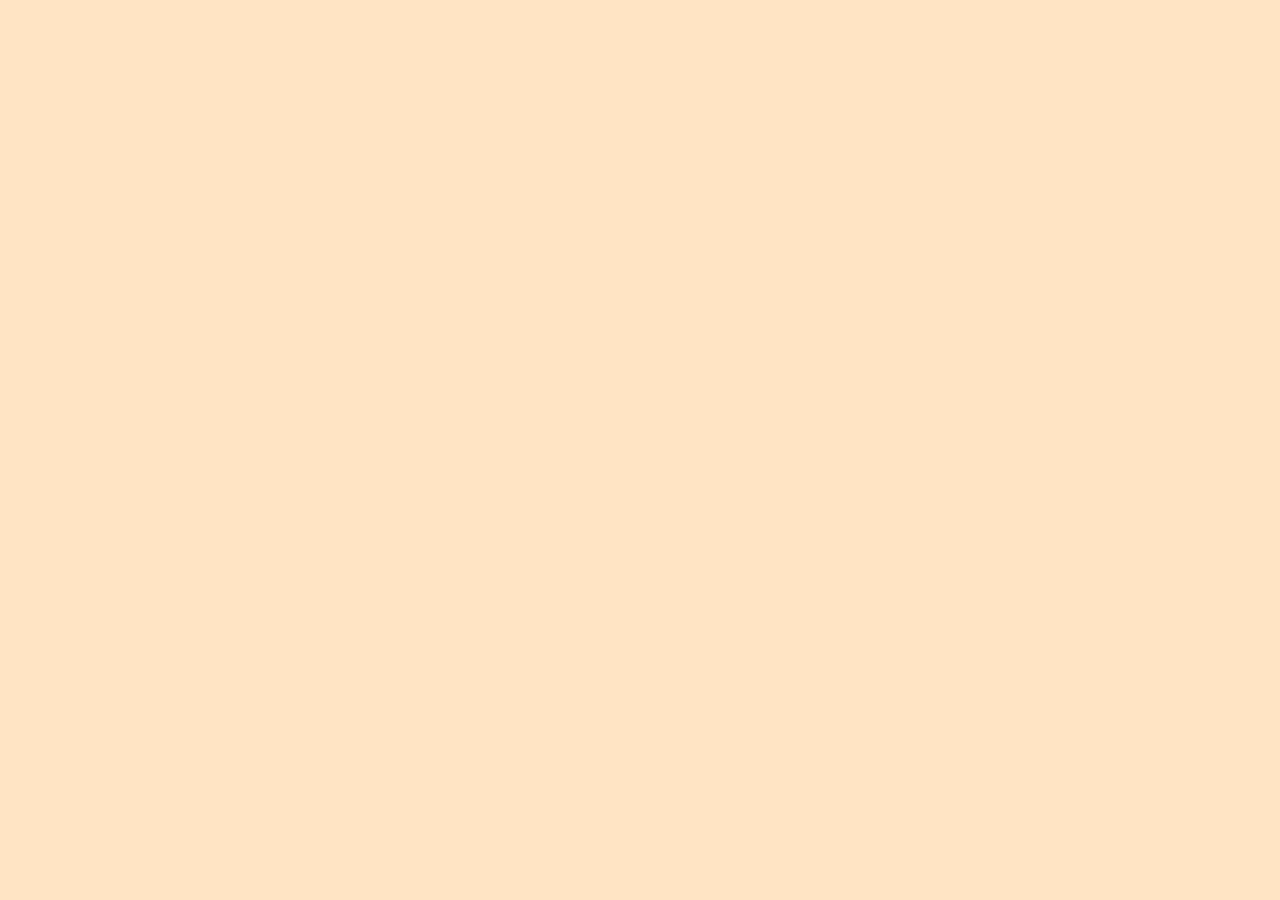
==== index.html @ c8523c14 "logo and banner" ====
<!DOCTYPE html>
<html>
<head>
    <meta charset='utf-8'>
    <meta http-equiv='X-UA-Compatible' content='IE=edge'>
    <title>Elonwea's Style and Design</title>
    <meta name='viewport' content='width=device-width, initial-scale=1'>
    <link rel='stylesheet' type='text/css' media='screen' href='index.css'>
</head>

<body>



    
    
</body>
</html>
---- index.css ----
body{
    background-color: bisque;
}

header{
    box-sizing: content-box;
    box-shadow: inset;
}
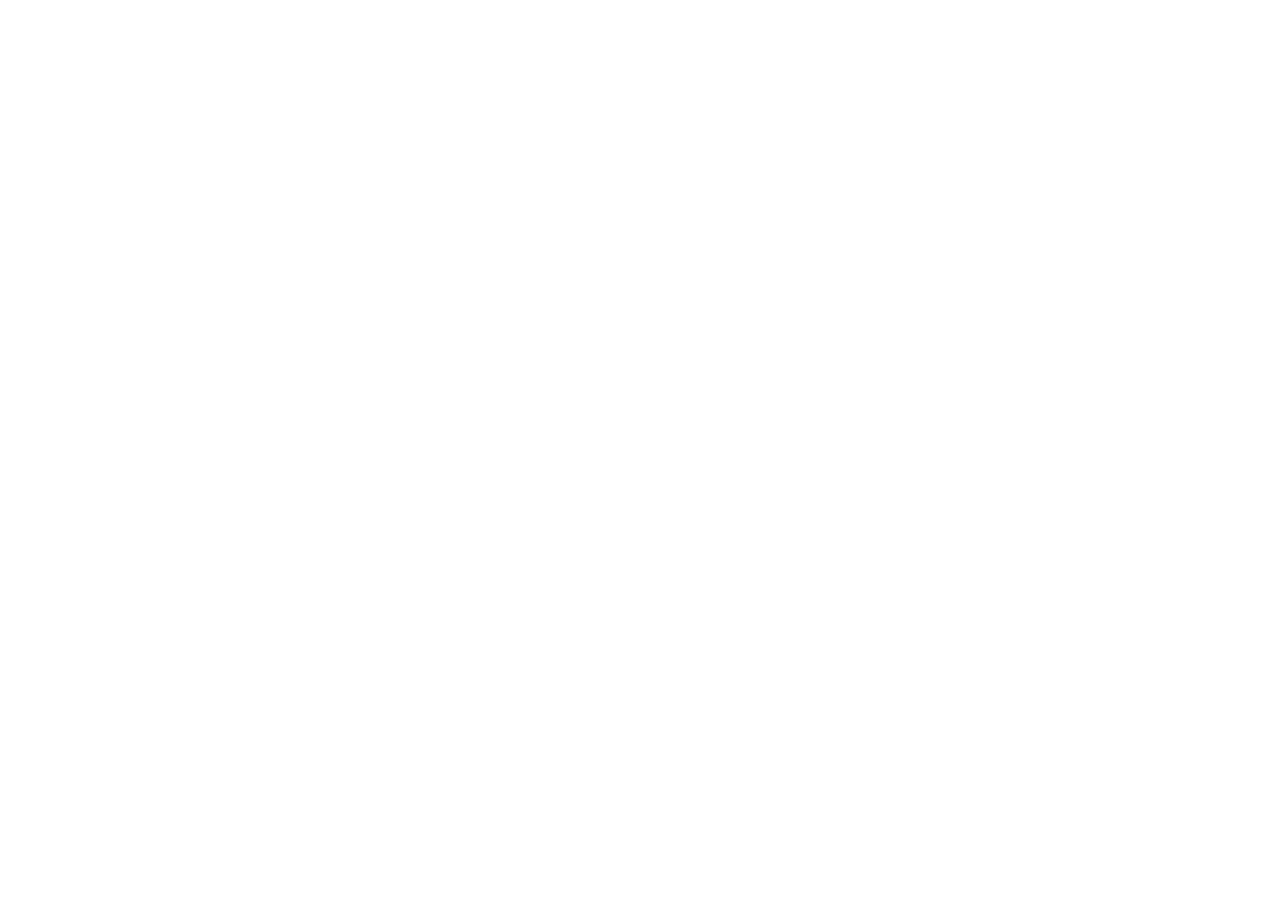
==== commit c16c3e55: "Update index.html" ====
--- a/index.html
+++ b/index.html
@@ -3,16 +3,31 @@
 <head>
     <meta charset='utf-8'>
     <meta http-equiv='X-UA-Compatible' content='IE=edge'>
-    <title>Elonwea's Style and Design</title>
+    <title>Elonwea's Designs/title>
     <meta name='viewport' content='width=device-width, initial-scale=1'>
     <link rel='stylesheet' type='text/css' media='screen' href='index.css'>
+    <script src='main.js'></script>
 </head>
+<body>
+ 
 
-<body>
+    <h1>Elonwea Designs</h1>
+    <h4>Colors, Fonts, and Styles</h4>
 
+    <div>
+        <h2>Colors</h2>
+        <p>Color is an important aspect of design. Therefore, understanding the meaning and associations that could be made with specific colors is also important. Below is a table of several colors with their common emotional association and the association that could be made when used online.</p>
 
+        <table>
+            <tr>
+                <th>Color</th>
+                <th>Common associations</th>
+                <th>Professional associations</th>
+                <th>Links to more Information</th>
+            </tr>
+        </table>
+    </div>
 
-    
     
 </body>
 </html>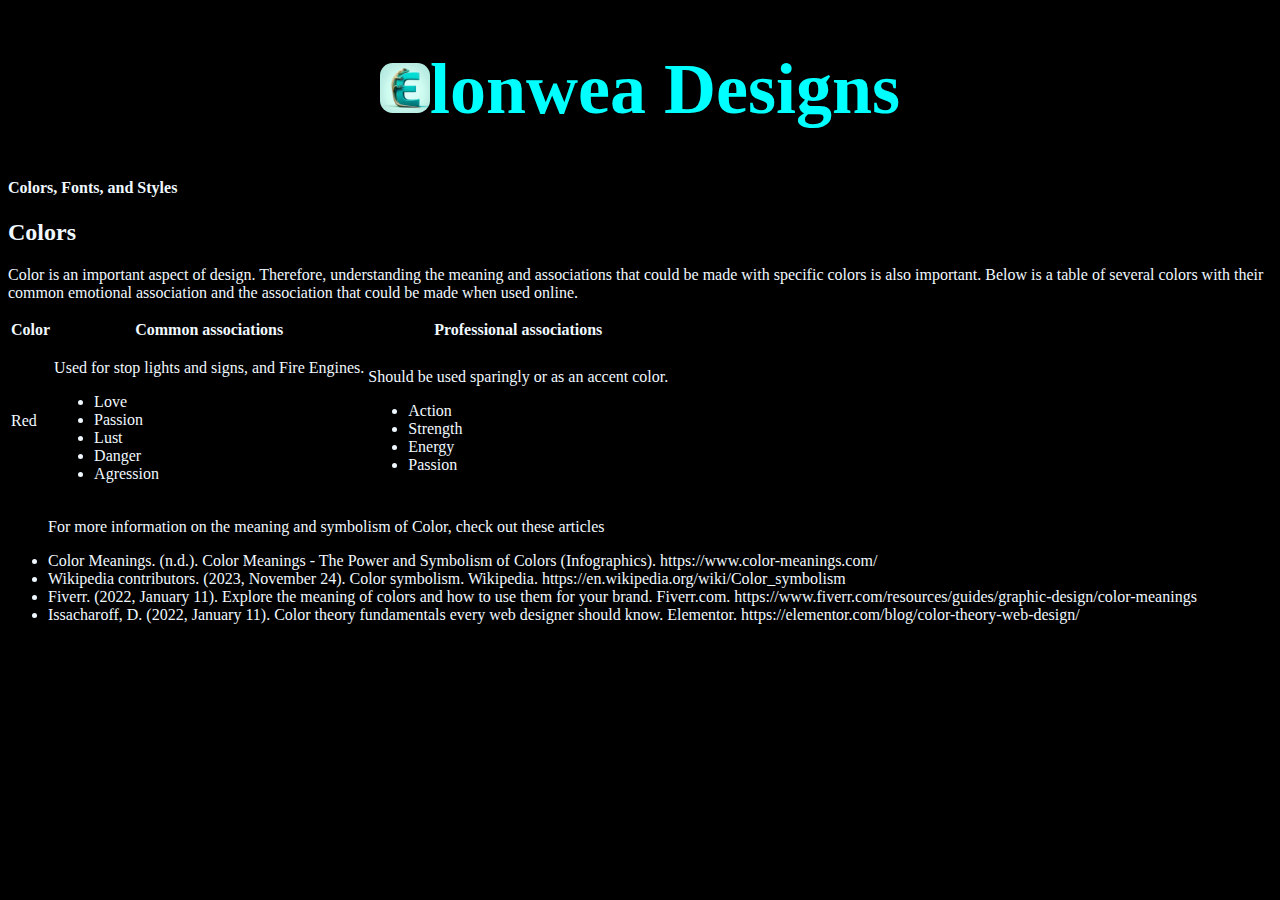
==== commit d56f2408: "created banner1" ====
--- a/index.html
+++ b/index.html
@@ -1,33 +1,71 @@
 <!DOCTYPE html>
 <html>
+
 <head>
     <meta charset='utf-8'>
     <meta http-equiv='X-UA-Compatible' content='IE=edge'>
-    <title>Elonwea's Designs/title>
-    <meta name='viewport' content='width=device-width, initial-scale=1'>
-    <link rel='stylesheet' type='text/css' media='screen' href='index.css'>
-    <script src='main.js'></script>
+    <title>Elonwea's Designs</title>
+        <meta name='viewport' content='width=device-width, initial-scale=1'>
+        <link rel='stylesheet' type='text/css' media='screen' href='index.css'>
 </head>
+
 <body>
- 
-
-    <h1>Elonwea Designs</h1>
-    <h4>Colors, Fonts, and Styles</h4>
+    <div class="banner1">
+        <h1 class="name"><img src="resources\images\logo.jpg" alt="small lizard hanging on the side of a curvy capital letter E"  width="50px" height="50px" id="logo" />lonwea Designs</h1>        
+    </div>
+<h4>Colors, Fonts, and Styles</h4>
 
     <div>
         <h2>Colors</h2>
-        <p>Color is an important aspect of design. Therefore, understanding the meaning and associations that could be made with specific colors is also important. Below is a table of several colors with their common emotional association and the association that could be made when used online.</p>
+        <p>Color is an important aspect of design. Therefore, understanding the meaning and associations that could be
+            made with specific colors is also important. Below is a table of several colors with their common emotional
+            association and the association that could be made when used online.</p>
 
         <table>
             <tr>
                 <th>Color</th>
                 <th>Common associations</th>
                 <th>Professional associations</th>
-                <th>Links to more Information</th>
             </tr>
+            <tr>
+                <td>Red</td>
+                <td>
+                    <p>Used for stop lights and signs, and Fire Engines.</p>
+                    <ul>
+                        <li>Love</li>
+                        <li>Passion</li>
+                        <li>Lust</li>
+                        <li>Danger</li>
+                        <li>Agression</li>
+                    </ul>
+                </td>
+                <td>
+                    <p>Should be used sparingly or as an accent color.</p>
+                    <ul>
+                        <li>Action</li>
+                        <li>Strength</li>
+                        <li>Energy</li>
+                        <li>Passion</li>
+                    </ul>
+                </td>
+            </tr>   
         </table>
+            <ul>
+                <p>For more information on the meaning and symbolism of Color, check out these articles</p>
+                <li>Color Meanings. (n.d.). Color Meanings - The Power and Symbolism of Colors (Infographics).
+                    https://www.color-meanings.com/</li>
+                <li>Wikipedia contributors. (2023, November 24). Color symbolism. Wikipedia.
+                    https://en.wikipedia.org/wiki/Color_symbolism</li>
+                <li>Fiverr. (2022, January 11). Explore the meaning of colors and how to use them for your brand.
+                    Fiverr.com. https://www.fiverr.com/resources/guides/graphic-design/color-meanings
+                </li>
+                <li>Issacharoff, D. (2022, January 11). Color theory fundamentals every web designer should know.
+                    Elementor. https://elementor.com/blog/color-theory-web-design/</li>
+            </ul>
+     
     </div>
 
-    
+
 </body>
+
 </html>--- a/index.css
+++ b/index.css
@@ -1,9 +1,17 @@
-body{
-    background-color: bisque;
+html {
+    background-color: black;
+    color: aliceblue;
 }
 
-header{
-    box-sizing: content-box;
-    box-shadow: inset;
+.banner1 {
+    text-align: center;
+    color: aqua;
 }
 
+.banner1 .name {
+    font-size: 72px;
+}
+
+#logo {
+    border-radius: 25%;
+}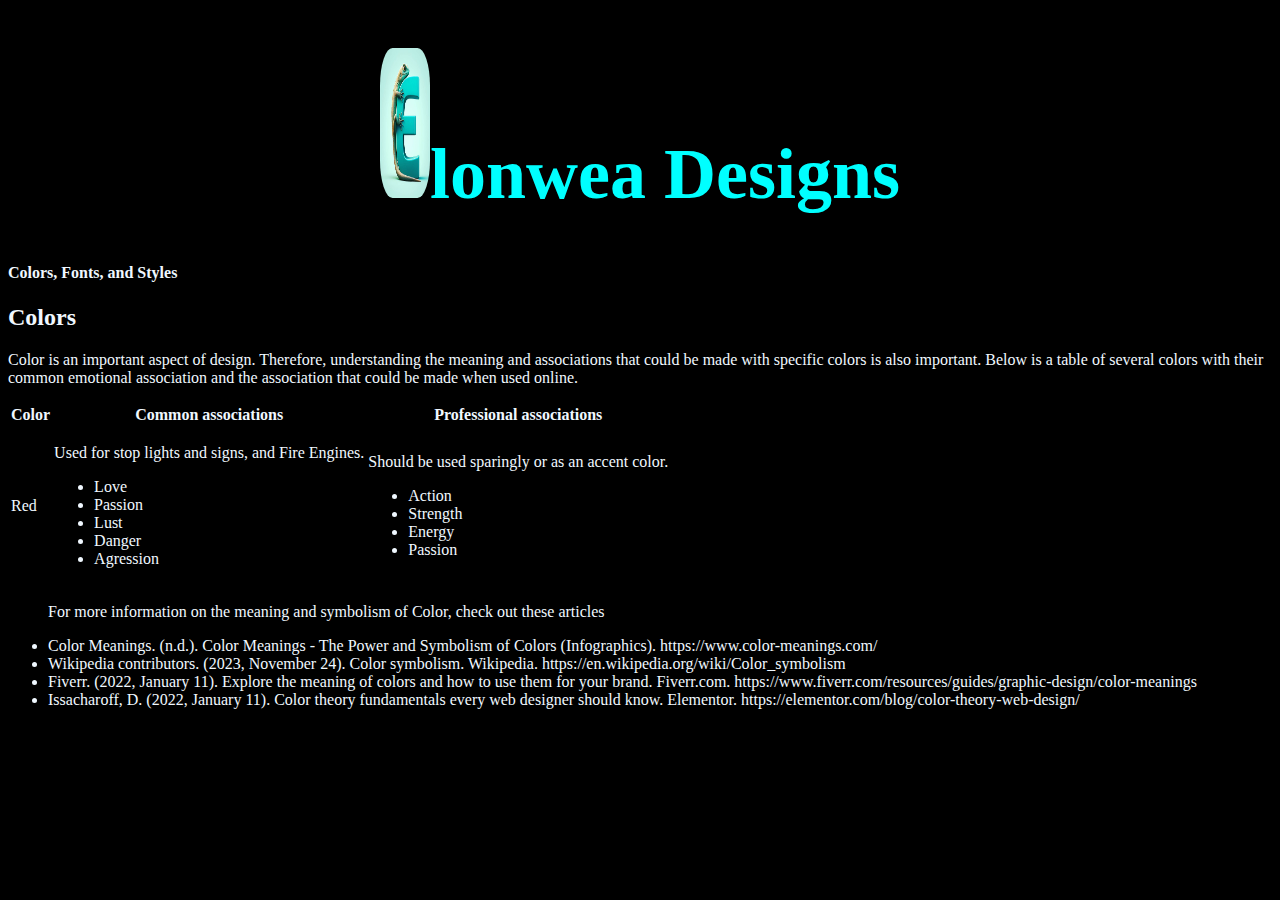
==== commit f09e61e7: "edited logo image again" ====
--- a/index.html
+++ b/index.html
@@ -11,7 +11,7 @@
 
 <body>
     <div class="banner1">
-        <h1 class="name"><img src="resources\images\logo.jpg" alt="small lizard hanging on the side of a curvy capital letter E"  width="50px" height="50px" id="logo" />lonwea Designs</h1>        
+        <h1 class="name"><img src="resources\images\logo.jpg" alt="small lizard hanging on the side of a curvy capital letter E"  width="50px" height="150px" id="logo" />lonwea Designs</h1>        
     </div>
 <h4>Colors, Fonts, and Styles</h4>
 
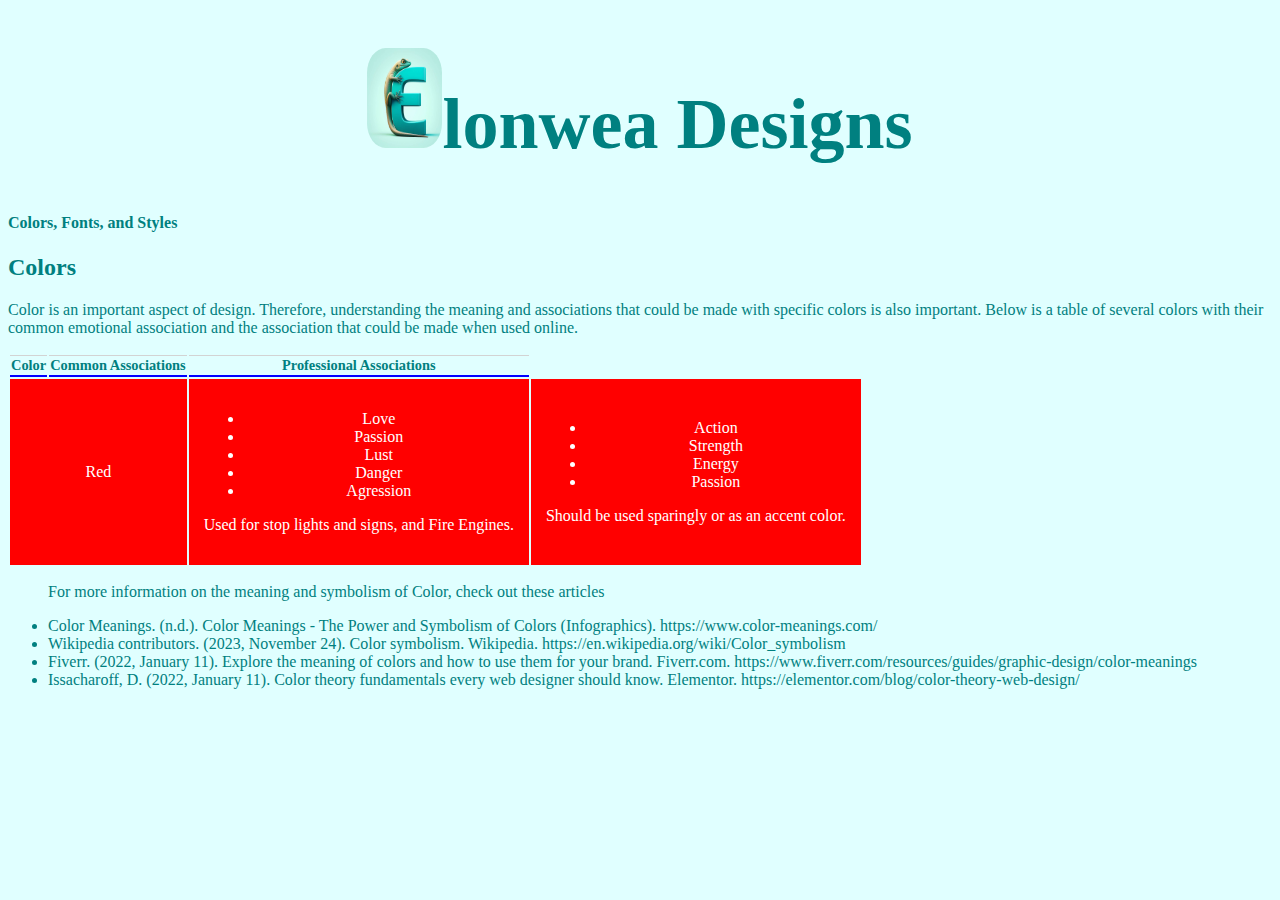
==== commit 567e9fcb: "added some styling" ====
--- a/index.html
+++ b/index.html
@@ -5,32 +5,33 @@
     <meta charset='utf-8'>
     <meta http-equiv='X-UA-Compatible' content='IE=edge'>
     <title>Elonwea's Designs</title>
-        <meta name='viewport' content='width=device-width, initial-scale=1'>
-        <link rel='stylesheet' type='text/css' media='screen' href='index.css'>
+    <meta name='viewport' content='width=device-width, initial-scale=1'>
+    <link rel='stylesheet' type='text/css' media='screen' href='index.css'>
 </head>
 
 <body>
     <div class="banner1">
-        <h1 class="name"><img src="resources\images\logo.jpg" alt="small lizard hanging on the side of a curvy capital letter E"  width="50px" height="150px" id="logo" />lonwea Designs</h1>        
+        <h1 class="name"><img src="resources\images\logo.jpg"
+                alt="small lizard hanging on the side of a curvy capital letter E" width="75px" height="100px"
+                id="logo" />lonwea Designs</h1>
     </div>
-<h4>Colors, Fonts, and Styles</h4>
+    <h4>Colors, Fonts, and Styles</h4>
 
-    <div>
+    <div class="color">
         <h2>Colors</h2>
         <p>Color is an important aspect of design. Therefore, understanding the meaning and associations that could be
             made with specific colors is also important. Below is a table of several colors with their common emotional
             association and the association that could be made when used online.</p>
 
-        <table>
+        <table class="color" id="color-table">
             <tr>
-                <th>Color</th>
+                <th class="color-head">Color</th>
                 <th>Common associations</th>
                 <th>Professional associations</th>
             </tr>
-            <tr>
-                <td>Red</td>
+            <tr class="red-row">
+                <td rowspan="2" colspan="2" id="red">Red</td>
                 <td>
-                    <p>Used for stop lights and signs, and Fire Engines.</p>
                     <ul>
                         <li>Love</li>
                         <li>Passion</li>
@@ -38,31 +39,32 @@
                         <li>Danger</li>
                         <li>Agression</li>
                     </ul>
+                    <p>Used for stop lights and signs, and Fire Engines.</p>
                 </td>
                 <td>
-                    <p>Should be used sparingly or as an accent color.</p>
                     <ul>
                         <li>Action</li>
                         <li>Strength</li>
                         <li>Energy</li>
                         <li>Passion</li>
                     </ul>
+                    <p>Should be used sparingly or as an accent color.</p>
                 </td>
-            </tr>   
+            </tr>
         </table>
-            <ul>
-                <p>For more information on the meaning and symbolism of Color, check out these articles</p>
-                <li>Color Meanings. (n.d.). Color Meanings - The Power and Symbolism of Colors (Infographics).
-                    https://www.color-meanings.com/</li>
-                <li>Wikipedia contributors. (2023, November 24). Color symbolism. Wikipedia.
-                    https://en.wikipedia.org/wiki/Color_symbolism</li>
-                <li>Fiverr. (2022, January 11). Explore the meaning of colors and how to use them for your brand.
-                    Fiverr.com. https://www.fiverr.com/resources/guides/graphic-design/color-meanings
-                </li>
-                <li>Issacharoff, D. (2022, January 11). Color theory fundamentals every web designer should know.
-                    Elementor. https://elementor.com/blog/color-theory-web-design/</li>
-            </ul>
-     
+        <ul>
+            <p>For more information on the meaning and symbolism of Color, check out these articles</p>
+            <li>Color Meanings. (n.d.). Color Meanings - The Power and Symbolism of Colors (Infographics).
+                https://www.color-meanings.com/</li>
+            <li>Wikipedia contributors. (2023, November 24). Color symbolism. Wikipedia.
+                https://en.wikipedia.org/wiki/Color_symbolism</li>
+            <li>Fiverr. (2022, January 11). Explore the meaning of colors and how to use them for your brand.
+                Fiverr.com. https://www.fiverr.com/resources/guides/graphic-design/color-meanings
+            </li>
+            <li>Issacharoff, D. (2022, January 11). Color theory fundamentals every web designer should know.
+                Elementor. https://elementor.com/blog/color-theory-web-design/</li>
+        </ul>
+
     </div>
 
 
--- a/index.css
+++ b/index.css
@@ -1,11 +1,12 @@
 html {
-    background-color: black;
-    color: aliceblue;
+    background-color: lightcyan;
+    color: teal;
+
 }
 
 .banner1 {
+    color: teal;
     text-align: center;
-    color: aqua;
 }
 
 .banner1 .name {
@@ -14,4 +15,36 @@
 
 #logo {
     border-radius: 25%;
+}
+
+table {
+    width: auto;
+}
+
+th,
+td {
+    column-gap: 5px;
+    row-gap: 10px;
+}
+
+th {
+    font-size: large;
+    text-transform: capitalize;
+    text-align: center;
+    font-size: 90%;
+    border-bottom: 2px solid blue;
+    border-top: 1px solid lightgrey;
+}
+
+td {
+    border-bottom: 1px solid blue;
+    padding: 15px;
+    border: none;
+}
+
+.red-row {
+    color: rgb(255, 255, 255);
+    background-color: red;
+    text-align: center;
+    
 }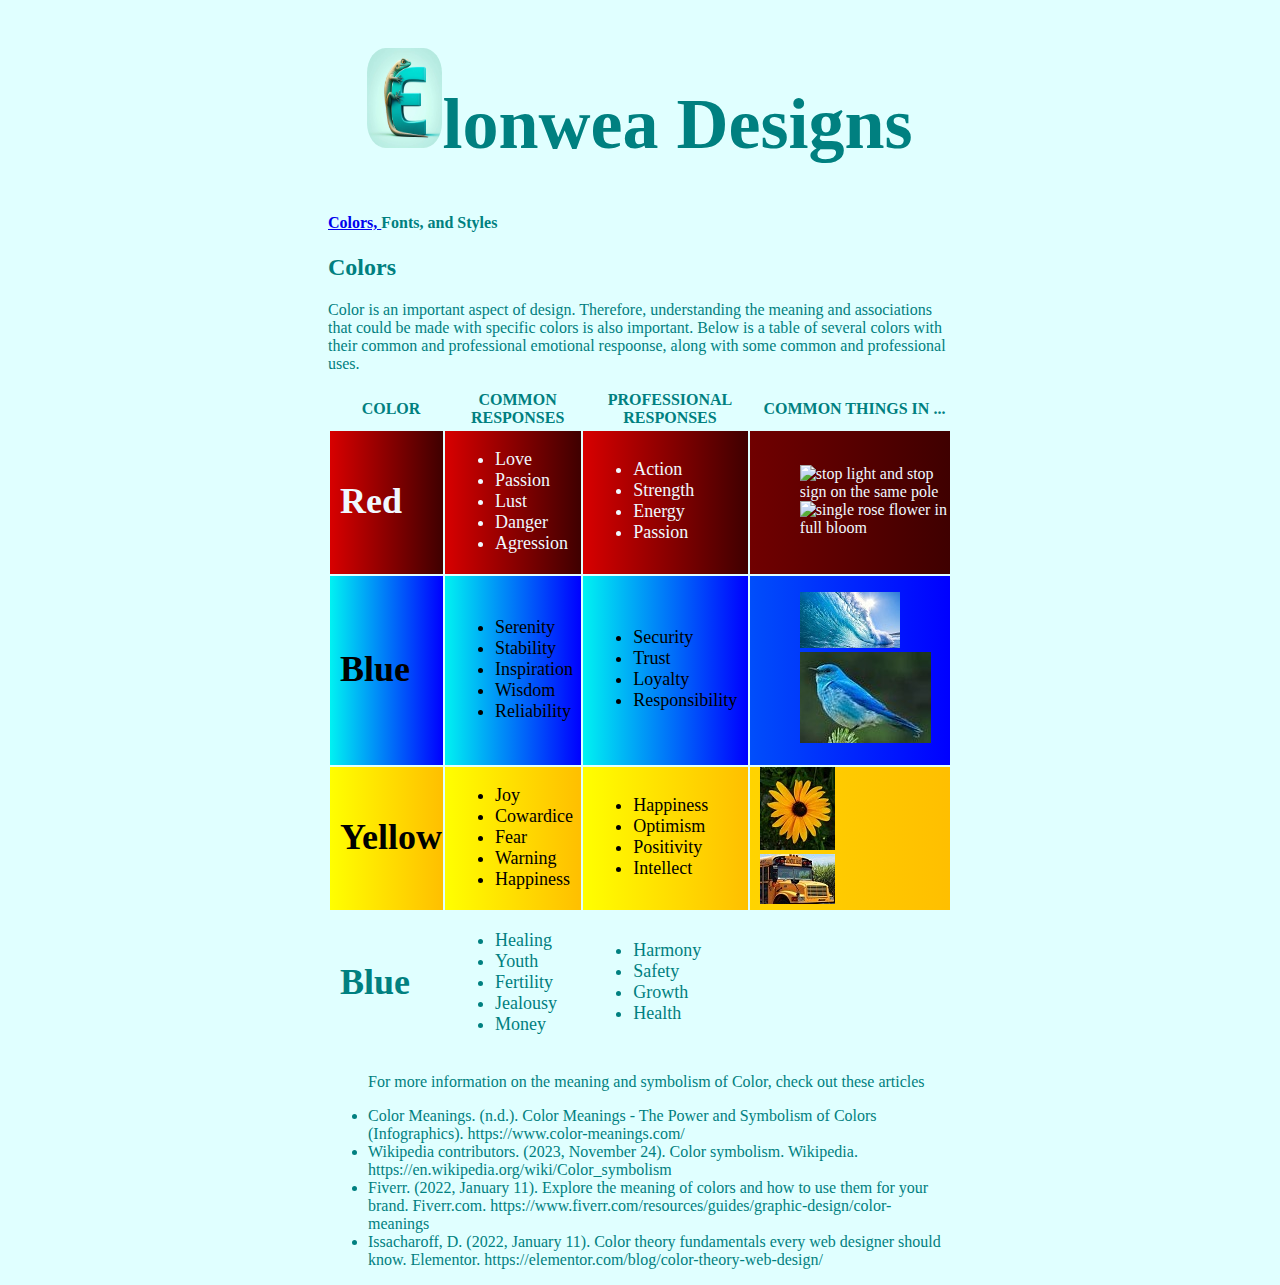
==== commit 41316f5b: "added yellow" ====
--- a/index.html
+++ b/index.html
@@ -15,40 +15,132 @@
                 alt="small lizard hanging on the side of a curvy capital letter E" width="75px" height="100px"
                 id="logo" />lonwea Designs</h1>
     </div>
-    <h4>Colors, Fonts, and Styles</h4>
+    <h4><a href="colors\colors.html">Colors, </a>Fonts, and Styles</h4>
 
     <div class="color">
         <h2>Colors</h2>
         <p>Color is an important aspect of design. Therefore, understanding the meaning and associations that could be
-            made with specific colors is also important. Below is a table of several colors with their common emotional
-            association and the association that could be made when used online.</p>
+            made with specific colors is also important. Below is a table of several colors with their common and
+            professional emotional respoonse, along with some common and professional uses.</p>
 
         <table class="color" id="color-table">
-            <tr>
+            <thead>
                 <th class="color-head">Color</th>
-                <th>Common associations</th>
-                <th>Professional associations</th>
-            </tr>
+                <th class="color-head" class="common">Common responses</th>
+                <th class="color-head" class="professional">Professional responses</th>
+                <th class="color-head" class="things">Common Things in ...</th>
+
+            </thead>
+
+            <!--The color red-->
             <tr class="red-row">
-                <td rowspan="2" colspan="2" id="red">Red</td>
-                <td>
-                    <ul>
+                <td id="red" class="red-row">Red</td>
+                <td class="red-row">
+                    <ul class="common">
                         <li>Love</li>
                         <li>Passion</li>
                         <li>Lust</li>
                         <li>Danger</li>
                         <li>Agression</li>
                     </ul>
-                    <p>Used for stop lights and signs, and Fire Engines.</p>
                 </td>
-                <td>
-                    <ul>
+                <td class="red-row">
+                    <ul class="professional">
                         <li>Action</li>
                         <li>Strength</li>
                         <li>Energy</li>
                         <li>Passion</li>
                     </ul>
-                    <p>Should be used sparingly or as an accent color.</p>
+                </td>
+                <td>
+                    <ul class="red-things">
+                        <li><img src="resources\images\stop sign and lights.jpg"
+                                alt="stop light and stop sign on the same pole" height="75px" width="100px"></li>
+                        <li><img src="resources\images\rose.jpg" alt="single rose flower in full bloom" width="75px"
+                                height="75px"></li>
+                    </ul>
+                </td>
+            </tr>
+
+            <!--the color blue-->
+            <tr class="blue-row">
+                <td class="blue-row" id="blue">Blue</td>
+                <td class="blue-row">
+                    <ul class="common">
+                        <li>Serenity</li>
+                        <li>Stability</li>
+                        <li>Inspiration</li>
+                        <li>Wisdom</li>
+                        <li>Reliability</li>
+                    </ul>
+                </td>
+                <td class="blue-row">
+                    <ul class="professional">
+                        <li>Security</li>
+                        <li>Trust</li>
+                        <li>Loyalty</li>
+                        <li>Responsibility</li>
+                    </ul>
+                </td>
+                <td>
+                    <ul class="blue-things">
+                        <li><img src="resources\images\ocean.jpg" alt="ocean wave"></li>
+                        <li><img src="resources\images\bluebird.jpg" alt="bluebird on a pine branch"></li>
+                    </ul>
+                </td>
+            </tr>
+
+            <!--the color yellow-->
+            <tr class="yellow-row">
+                <td class="yellow-row" id="yellow">Yellow</td>
+                <td class="yellow-row">
+                    <ul class="common">
+                        <li>Joy</li>
+                        <li>Cowardice</li>
+                        <li>Fear</li>
+                        <li>Warning</li>
+                        <li>Happiness</li>
+                    </ul>
+                </td>
+                <td class="yellow-row">
+                    <ul class="professional">
+                        <li>Happiness</li>
+                        <li>Optimism</li>
+                        <li>Positivity</li>
+                        <li>Intellect</li>
+                    </ul>
+                </td>
+                <td class="yellow-things">
+                    <li><img src="resources\images\sunflower.jpg" alt="sunflower"></li>
+                    <li><img src="resources\images\bus.jpg" alt="school bus"></li>
+                </td>
+            </tr>
+
+            <!--the color green -->
+            <tr class="green-row">
+                <td class="green-row" id="green">Blue</td>
+                <td class="green-row">
+                    <ul class="common">
+                        <li>Healing</li>
+                        <li>Youth</li>
+                        <li>Fertility</li>
+                        <li>Jealousy</li>
+                        <li>Money</li>
+                    </ul>
+                </td>
+                <td class="green-row">
+                    <ul class="professional">
+                        <li>Harmony</li>
+                        <li>Safety</li>
+                        <li>Growth</li>
+                        <li>Health</li>
+                    </ul>
+                </td>
+                <td>
+                    <ul class="green-things">
+                        <li><img src="" alt=""></li>
+                        <li><img src="" alt=""></li>
+                    </ul>
                 </td>
             </tr>
         </table>
--- a/index.css
+++ b/index.css
@@ -1,6 +1,8 @@
 html {
     background-color: lightcyan;
     color: teal;
+    margin-left: 25%;
+    margin-right: 25%;
 
 }
 
@@ -17,34 +19,77 @@
     border-radius: 25%;
 }
 
+h4 {
+    font-size: 36;
+}
+
 table {
     width: auto;
+    column-width: auto;  
+             
+}
+
+thead {
+    border-bottom: 2px solid blue;
+    text-align: center;
+    text-transform: uppercase;
 }
 
 th,
 td {
-    column-gap: 5px;
-    row-gap: 10px;
+    padding-top: 0px;
+    padding-left: 10px;
+    padding-bottom: 2px;
+    padding-right: 1px;
+    align-content: center;
+    word-wrap: normal;
 }
 
-th {
-    font-size: large;
-    text-transform: capitalize;
-    text-align: center;
-    font-size: 90%;
-    border-bottom: 2px solid blue;
-    border-top: 1px solid lightgrey;
+.common, .professional{
+ font-size: 18px;
 }
 
-td {
-    border-bottom: 1px solid blue;
-    padding: 15px;
-    border: none;
+#red, 
+#blue, 
+#yellow,
+#green{
+    font-size: 36px;
+    font-weight: bold;
+}
+
+.red-things,
+.blue-things, 
+.yellow-things, 
+.green-things{
+    list-style: none;
 }
 
 .red-row {
-    color: rgb(255, 255, 255);
-    background-color: red;
-    text-align: center;
-    
+    color: aliceblue;
+    background: #d80000;
+    background: -webkit-linear-gradient(left, #d80000, #3f0000);
+    background: -moz-linear-gradient(left, #d80000, #3f0000);
+    background: -ms-linear-gradient(left, #d80000, #3f0000);
+    background: -o-linear-gradient(left, #d80000, #3f0000);
+    background: linear-gradient(to right, #d80000, #3f0000);
+}
+
+.blue-row {
+    color: black;
+    background: #00f2f2;
+    background: -webkit-linear-gradient(left, #00f2f2, #0000ff);
+    background: -moz-linear-gradient(left, #00f2f2, #0000ff);
+    background: -ms-linear-gradient(left, #00f2f2, #0000ff);
+    background: -o-linear-gradient(left, #00f2f2, #0000ff);
+    background: linear-gradient(to right, #00f2f2, #0000ff);
+}
+
+.yellow-row{
+color: black;
+background: #ffff00;
+background: -webkit-linear-gradient(left, #ffff00, #ffbf00);
+background: -moz-linear-gradient(left, #ffff00, #ffbf00);
+background: -ms-linear-gradient(left, #ffff00, #ffbf00);
+background: -o-linear-gradient(left, #ffff00, #ffbf00);
+background: linear-gradient(to right, #ffff00, #ffbf00);
 }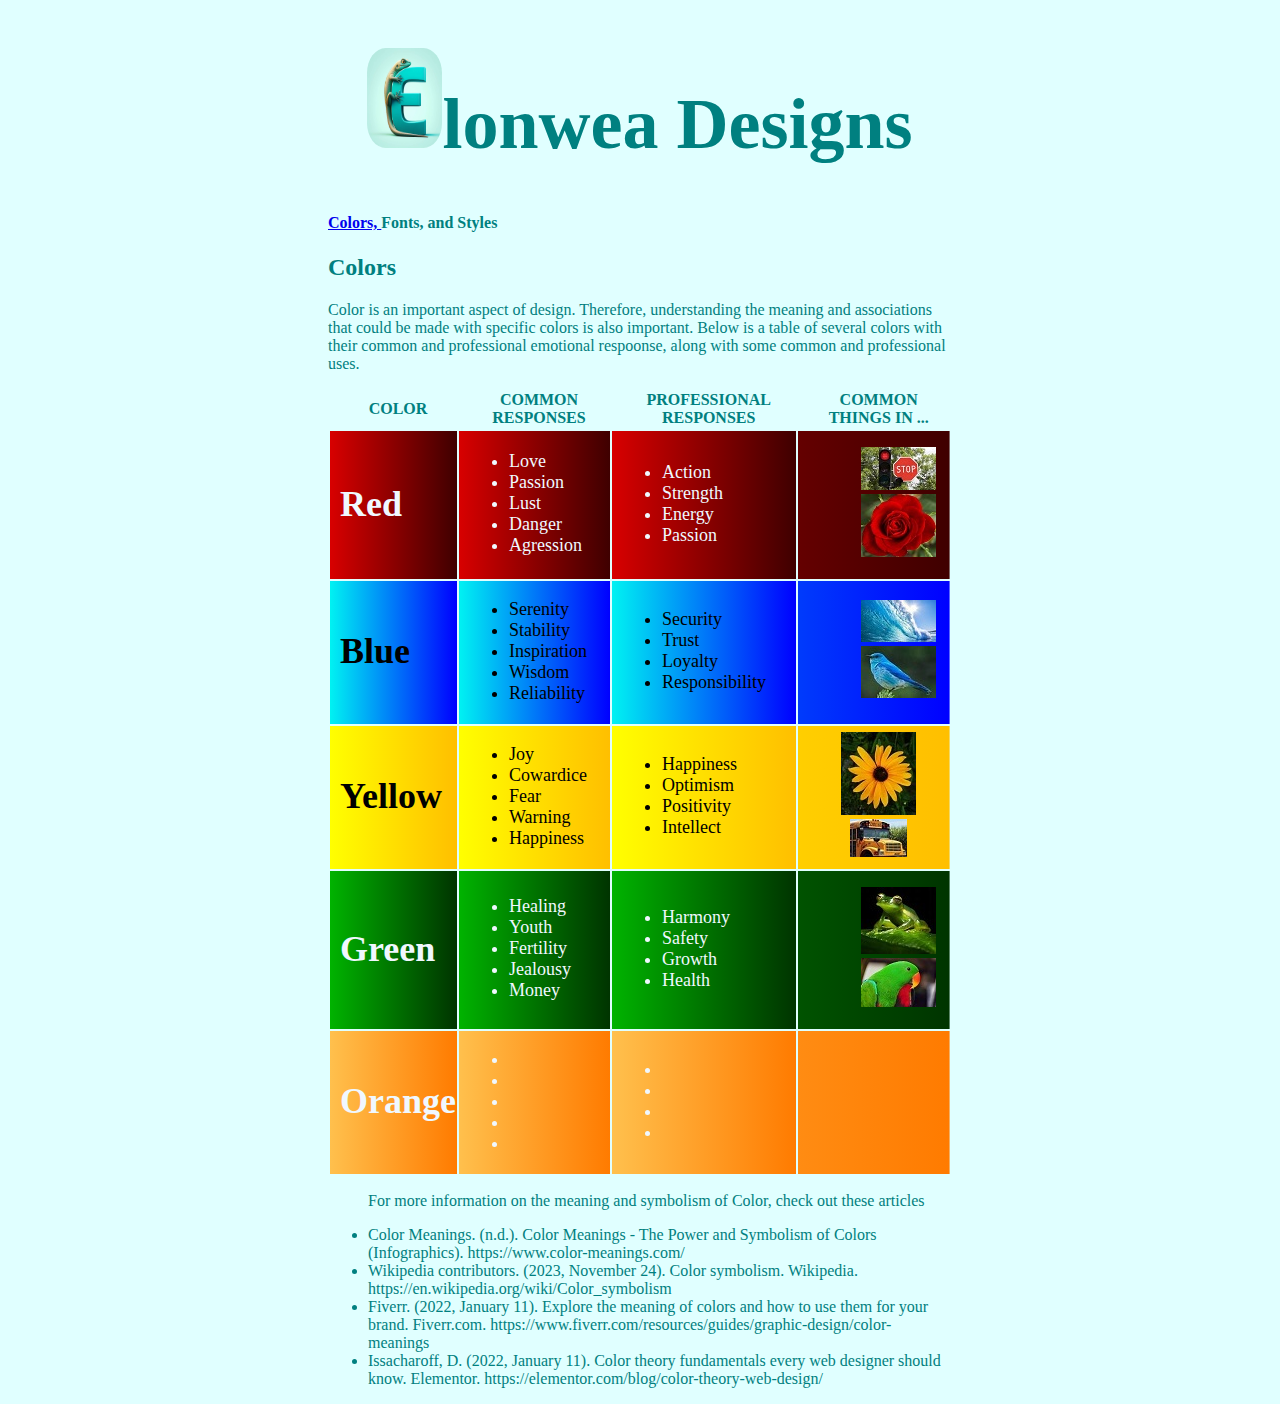
==== commit d226ee5c: "added green" ====
--- a/index.html
+++ b/index.html
@@ -55,9 +55,8 @@
                 <td>
                     <ul class="red-things">
                         <li><img src="resources\images\stop sign and lights.jpg"
-                                alt="stop light and stop sign on the same pole" height="75px" width="100px"></li>
-                        <li><img src="resources\images\rose.jpg" alt="single rose flower in full bloom" width="75px"
-                                height="75px"></li>
+                                alt="stop light and stop sign on the same pole"></li>
+                        <li><img src="resources\images\rose.jpg" alt="single rose flower in full bloom"></li>
                     </ul>
                 </td>
             </tr>
@@ -118,7 +117,7 @@
 
             <!--the color green -->
             <tr class="green-row">
-                <td class="green-row" id="green">Blue</td>
+                <td class="green-row" id="green">Green</td>
                 <td class="green-row">
                     <ul class="common">
                         <li>Healing</li>
@@ -138,11 +137,40 @@
                 </td>
                 <td>
                     <ul class="green-things">
+                        <li><img src="resources\images\frog.jpg" alt="frog on a leaf"></li>
+                        <li><img src="resources\images\parrot.jpg" alt="parrot"></li>
+                    </ul>
+                </td>
+            </tr>
+
+            <!--the color orange-->
+            <tr class="orange-row">
+                <td class="orange-row" id="orange">Orange</td>
+                <td class="orange-row">
+                    <ul class="common">
+                        <li></li>
+                        <li></li>
+                        <li></li>
+                        <li></li>
+                        <li></li>
+                    </ul>
+                </td>
+                <td class="orange-row">
+                    <ul class="professional">
+                        <li></li>
+                        <li></li>
+                        <li></li>
+                        <li></li>
+                    </ul>
+                </td>
+                <td>
+                    <ul class="orange-things">
                         <li><img src="" alt=""></li>
                         <li><img src="" alt=""></li>
                     </ul>
                 </td>
             </tr>
+
         </table>
         <ul>
             <p>For more information on the meaning and symbolism of Color, check out these articles</p>
--- a/index.css
+++ b/index.css
@@ -25,8 +25,8 @@
 
 table {
     width: auto;
-    column-width: auto;  
-             
+    column-width: auto;
+
 }
 
 thead {
@@ -45,23 +45,28 @@
     word-wrap: normal;
 }
 
-.common, .professional{
- font-size: 18px;
+.common,
+.professional {
+    font-size: 18px;
 }
 
-#red, 
-#blue, 
+#red,
+#blue,
 #yellow,
-#green{
+#green,
+#orange {
     font-size: 36px;
     font-weight: bold;
 }
 
 .red-things,
-.blue-things, 
-.yellow-things, 
-.green-things{
+.blue-things,
+.yellow-things,
+.green-things,
+.orange-things {
     list-style: none;
+    align-content: center;
+    text-align: center;
 }
 
 .red-row {
@@ -84,12 +89,32 @@
     background: linear-gradient(to right, #00f2f2, #0000ff);
 }
 
-.yellow-row{
-color: black;
-background: #ffff00;
-background: -webkit-linear-gradient(left, #ffff00, #ffbf00);
-background: -moz-linear-gradient(left, #ffff00, #ffbf00);
-background: -ms-linear-gradient(left, #ffff00, #ffbf00);
-background: -o-linear-gradient(left, #ffff00, #ffbf00);
-background: linear-gradient(to right, #ffff00, #ffbf00);
+.yellow-row {
+    color: black;
+    background: #ffff00;
+    background: -webkit-linear-gradient(left, #ffff00, #ffbf00);
+    background: -moz-linear-gradient(left, #ffff00, #ffbf00);
+    background: -ms-linear-gradient(left, #ffff00, #ffbf00);
+    background: -o-linear-gradient(left, #ffff00, #ffbf00);
+    background: linear-gradient(to right, #ffff00, #ffbf00);
+}
+
+.green-row {
+    color: aliceblue;
+    background: #00b300;
+    background: -webkit-linear-gradient(left, #00b300, #003400);
+    background: -moz-linear-gradient(left, #00b300, #003400);
+    background: -ms-linear-gradient(left, #00b300, #003400);
+    background: -o-linear-gradient(left, #00b300, #003400);
+    background: linear-gradient(to right, #00b300, #003400);
+}
+
+.orange-row {
+    color: aliceblue;
+    background: #ffc04d;
+    background: -webkit-linear-gradient(left, #ffc04d, #ff7b00);
+    background: -moz-linear-gradient(left, #ffc04d, #ff7b00);
+    background: -ms-linear-gradient(left, #ffc04d, #ff7b00);
+    background: -o-linear-gradient(left, #ffc04d, #ff7b00);
+    background: linear-gradient(to right, #ffc04d, #ff7b00);
 }